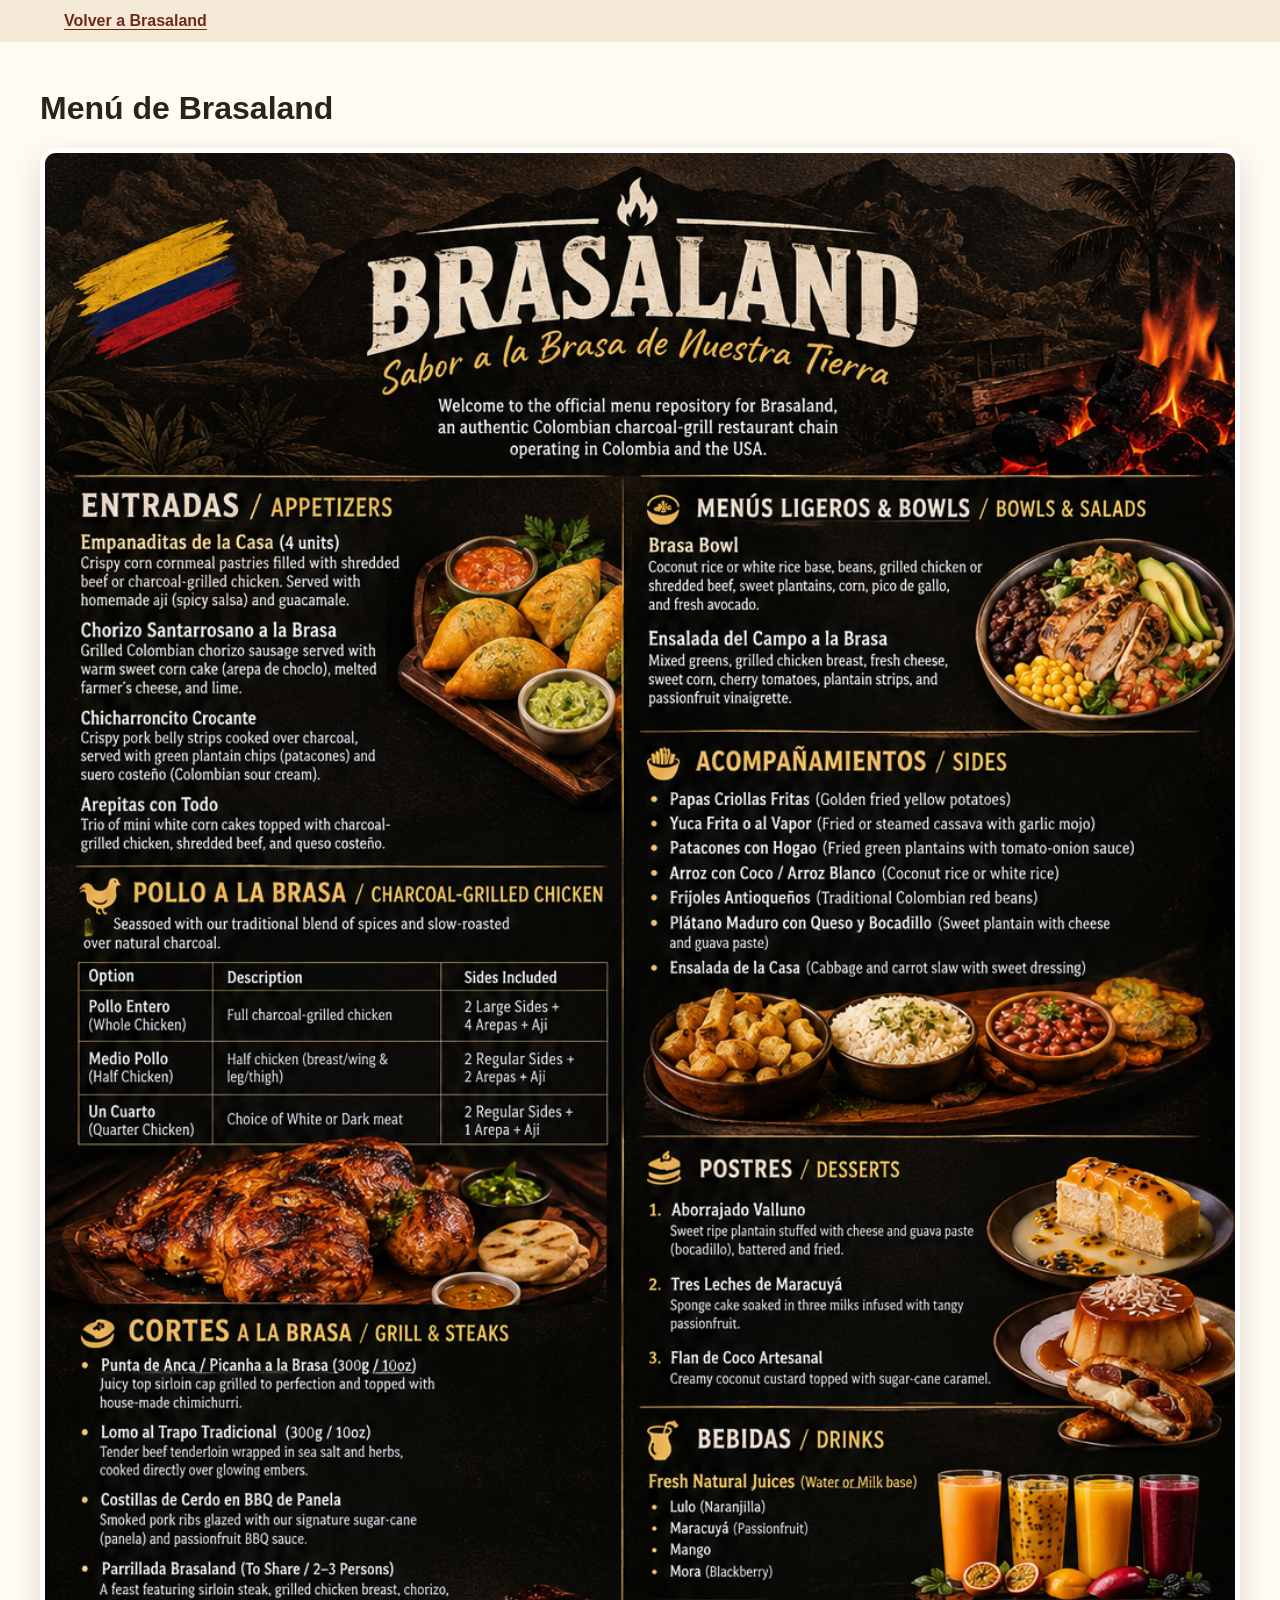
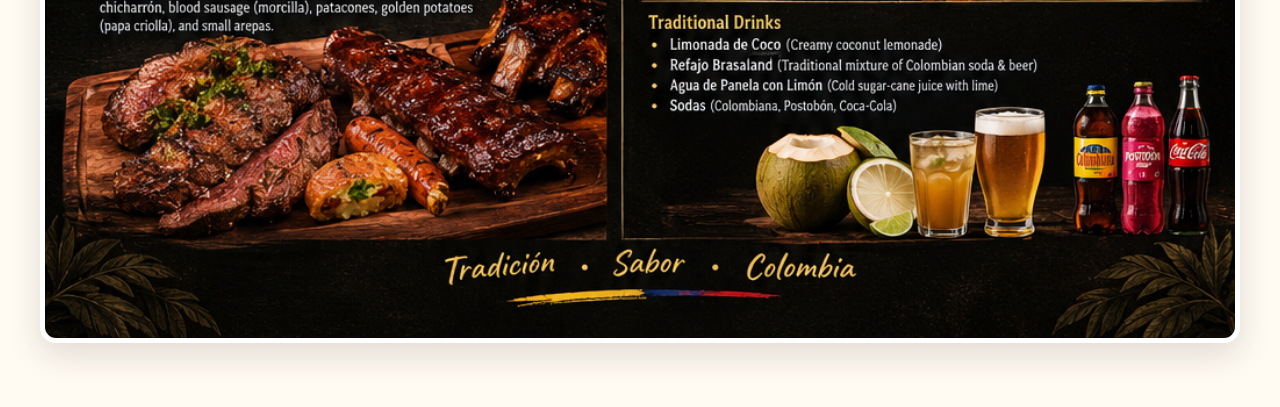
==== uis/website/menu/index.html @ ac0ff64e "[website-landing-page]" ====
<!doctype html>
<html lang="es">
  <head>
    <meta charset="utf-8" />
    <meta name="viewport" content="width=device-width, initial-scale=1" />
    <meta name="description" content="Consulta la carta de Brasaland." />
    <title>Menú | Brasaland</title>
    <link rel="stylesheet" href="../../../styles.css" />
  </head>
  <body class="menu-page">
    <header class="site-header">
      <a class="menu-back-link" href="../../../index.html">Volver a Brasaland</a>
    </header>
    <main class="restaurant-menu">
      <h1>Menú de Brasaland</h1>
      <img class="menu-image" src="./menu.png" alt="Carta del restaurante Brasaland" />
    </main>
  </body>
</html>
---- styles.css ----
:root {
	color-scheme: light;
	font-family: Arial, Helvetica, sans-serif;
	background-color: #fffaf2;
	color: #29231c;
	font-synthesis: none;
	text-rendering: optimizeLegibility;
	--color-ink: #29231c;
	--color-paper: #fffaf2;
	--color-cream: #f4ead7;
	--color-fire: #9b3f1f;
	--color-fire-dark: #702b16;
	--color-muted: #63584d;
	--content-width: 72rem;
}

* {
	box-sizing: border-box;
}

html {
	scroll-behavior: smooth;
}

body {
	min-width: 320px;
	min-height: 100vh;
	margin: 0;
	line-height: 1.6;
}

a {
	color: var(--color-fire-dark);
	text-underline-offset: 0.18em;
}

a:hover {
	color: var(--color-fire);
}

a:focus-visible,
button:focus-visible,
[tabindex]:focus-visible {
	outline: 3px solid #fff;
	outline-offset: 2px;
	box-shadow: 0 0 0 5px var(--color-ink);
}

h1,
h2,
h3,
p {
	margin-top: 0;
}

h1,
h2,
h3 {
	line-height: 1.15;
}

h2 {
	margin-bottom: 1.5rem;
	font-size: clamp(1.75rem, 5vw, 2.5rem);
}

body:not(.application-page) section,
.ordering-notice {
	padding: 3.5rem 1.25rem;
}

.site-header {
	display: flex;
	flex-direction: row;
	align-items: center;
	justify-content: space-between;
	gap: 0.75rem;
	padding: 1rem 1.25rem;
	background-color: var(--color-cream);
}

.site-header {
	min-height: 4.5rem;
}

.site-brand {
	display: inline-flex;
	flex: 0 0 auto;
	align-items: center;
	width: 5.5rem;
	height: 2.75rem;
	color: var(--color-fire);
	text-decoration: none;
}

.site-brand img {
	display: block;
	width: 100%;
	height: 100%;
	object-fit: contain;
	filter: brightness(0) saturate(100%) invert(25%) sepia(36%) saturate(1527%) hue-rotate(341deg) brightness(94%) contrast(91%);
}

.site-brand picture {
	display: block;
	width: 100%;
	height: 100%;
}

.site-menu {
	position: relative;
}

.site-menu summary {
	display: grid;
	width: 2.875rem;
	height: 2.875rem;
	place-items: center;
	border-radius: 0.4rem;
	cursor: pointer;
	list-style: none;
}

.site-menu summary::-webkit-details-marker {
	display: none;
}

.site-menu summary::marker {
	content: "";
}

.site-menu summary img {
	display: block;
	width: 1.6875rem;
	height: auto;
	filter: brightness(0) saturate(100%) invert(25%) sepia(36%) saturate(1527%) hue-rotate(341deg) brightness(94%) contrast(91%);
}

.site-menu summary:focus-visible {
	outline: 3px solid #fff;
	outline-offset: 2px;
	box-shadow: 0 0 0 5px var(--color-ink);
}

.site-menu[open] nav {
	position: absolute;
	z-index: 2;
	top: calc(100% + 0.5rem);
	right: 0;
	width: min(17rem, calc(100vw - 2.5rem));
	padding: 0.75rem 1rem;
	border: 1px solid #d8c7b2;
	border-radius: 0.5rem;
	background: var(--color-paper);
	box-shadow: 0 0.5rem 1.25rem rgb(41 35 28 / 16%);
}

.desktop-navigation {
	display: none;
}

.site-navigation,
.social-links {
	display: flex;
	flex-wrap: wrap;
	gap: 0.35rem 1rem;
	margin: 0;
	padding: 0;
	list-style: none;
}

.site-navigation {
	flex-direction: column;
	gap: 0.25rem;
}

.site-navigation a,
.site-navigation span {
	display: inline-block;
	width: 100%;
	padding: 0.35rem 0;
	font-weight: 700;
}

.site-navigation [aria-disabled="true"] {
	color: var(--color-muted);
	cursor: not-allowed;
}

.hero {
	display: grid;
	min-height: 24rem;
	align-items: center;
	background: linear-gradient(135deg, #f4ead7 0%, #f9ddbd 100%);
}

.hero-content,
.story-content,
.differentiators,
.locations,
.loyalty,
.contact {
	width: min(100%, var(--content-width));
	margin-inline: auto;
}

.hero h1 {
	max-width: 15ch;
	margin-bottom: 1rem;
	font-size: clamp(2.5rem, 11vw, 5rem);
}

.hero p {
	max-width: 52rem;
	margin-bottom: 1.5rem;
	color: var(--color-muted);
	font-size: 1.125rem;
}

.button {
	display: inline-flex;
	min-height: 2.875rem;
	align-items: center;
	justify-content: center;
	padding: 0.7rem 1.2rem;
	border: 2px solid var(--color-fire-dark);
	border-radius: 0.4rem;
	background-color: var(--color-fire-dark);
	color: #fff;
	font-weight: 700;
	text-align: center;
	text-decoration: none;
}

.button:hover {
	background-color: #fff;
	color: var(--color-fire-dark);
}

.story,
.differentiators,
.locations,
.contact {
	width: 100%;
}

.story {
	display: grid;
	gap: 2rem;
	background-color: #fff;
}

.story-image {
	display: block;
	width: 100%;
	min-height: 13rem;
	aspect-ratio: 4 / 3;
	border-radius: 0.5rem;
	object-fit: cover;
}

.story-content p {
	max-width: 46rem;
	margin-bottom: 0;
	color: var(--color-muted);
}

.differentiators {
	background-color: var(--color-paper);
}

.differentiator-list,
.location-list {
	display: grid;
	gap: 1rem;
}

.differentiator,
.location {
	padding: 1.25rem;
	border: 1px solid #e3d6c4;
	border-radius: 0.5rem;
	background-color: #fff;
}

.differentiator h3,
.location h3,
.loyalty h3 {
	margin-bottom: 0.75rem;
	font-size: 1.25rem;
}

.differentiator ul,
.loyalty ul {
	margin-bottom: 0;
	padding-left: 1.25rem;
}

.differentiator li + li,
.loyalty li + li {
	margin-top: 0.4rem;
}

.locations {
	background-color: #fff;
}

.location p {
	margin-bottom: 0.5rem;
	color: var(--color-muted);
}

.location p:last-child {
	margin-bottom: 0;
}

.loyalty {
	padding: 2rem 1.25rem;
	border-radius: 0.5rem;
	background-color: var(--color-cream);
}

.loyalty h3 {
	margin-bottom: 1rem;
}

.loyalty .button {
	margin-top: 1.5rem;
}

.ordering-notice {
	background-color: #29231c;
	color: #fff;
	text-align: center;
}

.ordering-notice p {
	max-width: 58rem;
	margin: 0 auto;
	font-size: 1.1rem;
	font-weight: 700;
}

.contact {
	background-color: var(--color-paper);
}

.contact address {
	font-style: normal;
}

.contact p {
	margin-bottom: 0.5rem;
}

/* Carta del restaurante */
.menu-page {
	background: var(--color-paper);
}

.restaurant-menu {
	width: min(100%, 80rem);
	margin-inline: auto;
	padding: clamp(1.25rem, 4vw, 3rem) clamp(1rem, 4vw, 2.5rem) 4rem;
}

.menu-image {
	display: block;
	width: 100%;
	height: auto;
	border: 0.35rem solid #fff;
	border-radius: 1rem;
	box-shadow: 0 0.75rem 2rem rgb(41 35 28 / 14%);
}

.menu-intro {
	display: grid;
	grid-template-columns: minmax(0, 1fr);
	min-width: 0;
	align-items: center;
	gap: clamp(1rem, 4vw, 3rem);
	padding: 1rem 0 2rem;
	text-align: left;
}

.menu-intro-copy {
	min-width: 0;
	max-width: 42rem;
	align-self: start;
}

.menu-intro h1 {
	margin-bottom: 0.75rem;
	font-size: clamp(2.25rem, 9vw, 4.5rem);
}

.menu-intro-copy > p:not(.menu-eyebrow) {
	margin-bottom: 1rem;
	color: var(--color-muted);
	font-size: 1.1rem;
}

.menu-eyebrow {
	margin-bottom: 0.6rem;
	color: var(--color-fire-dark);
	font-size: 0.85rem;
	font-weight: 700;
	letter-spacing: 0.1em;
	text-transform: uppercase;
}

.menu-back-link {
	font-weight: 700;
}

.menu-hero-image {
	display: block;
	min-width: 0;
	width: 100%;
	max-height: clamp(16rem, 38vw, 27rem);
	aspect-ratio: 4 / 3;
	border: 0.35rem solid #fff;
	border-radius: 1rem;
	box-shadow: 0 0.75rem 2rem rgb(41 35 28 / 14%);
	object-fit: cover;
}

.menu-section {
	min-width: 0;
	margin-top: clamp(0.75rem, 2vw, 1.25rem);
	border: 1px solid #e3d6c4;
	border-radius: 0.75rem;
	background: #fff;
}

.menu-page .restaurant-menu > .menu-section {
	width: 100%;
	margin-inline: 0;
	padding: clamp(1rem, 3vw, 1.75rem);
	text-align: left;
}

.menu-section h2 {
	margin-bottom: 1.25rem;
	color: var(--color-fire-dark);
	font-size: clamp(1.35rem, 4.5vw, 2rem);
	text-wrap: balance;
}

.menu-section h2 span,
.menu-item h3 span,
.menu-drink-groups h3 span {
	display: inline-block;
	color: var(--color-muted);
	font-size: 0.82em;
	font-weight: 400;
	text-wrap: pretty;
}

.menu-section-featured {
	border-color: #d9b89e;
	background: #f4ead7;
}

.menu-section-featured .menu-eyebrow {
	margin-bottom: 0.4rem;
}

.menu-section-description {
	max-width: 48rem;
	margin-top: -0.5rem;
	color: var(--color-muted);
}

.menu-item-list {
	display: grid;
	grid-template-columns: repeat(auto-fit, minmax(min(100%, 18rem), 1fr));
	min-width: 0;
	gap: 0.75rem;
}

.menu-item {
	min-width: 0;
	max-width: 34rem;
	padding: 1rem;
	overflow-wrap: break-word;
	border: 1px solid #e8ded1;
	border-radius: 0.45rem;
	background: #fffaf2;
}

.menu-item h3,
.menu-drink-groups h3 {
	margin-bottom: 0.4rem;
	font-size: 1.1rem;
}

.menu-item p {
	max-width: 58ch;
	margin-bottom: 0;
	color: var(--color-muted);
}

.menu-item .menu-accompaniment {
	margin-top: 0.6rem;
	color: var(--color-ink);
	font-size: 0.95rem;
}

.menu-side-list,
.menu-simple-list {
	display: grid;
	grid-template-columns: minmax(0, 1fr);
	gap: 0.6rem;
	margin: 0;
	padding: 0;
	list-style: none;
}

.menu-side-list li {
	display: grid;
	gap: 0.15rem;
	min-width: 0;
	padding: 0.85rem;
	border: 1px solid #eee4d7;
	border-radius: 0.45rem;
	background: #fffaf2;
}

.menu-side-list li:last-child {
	padding-bottom: 0.85rem;
}

.menu-side-list li span,
.menu-simple-list li span {
	color: var(--color-muted);
	font-size: 0.95rem;
}

.menu-drink-groups {
	display: grid;
	grid-template-columns: repeat(auto-fit, minmax(min(100%, 18rem), 1fr));
	gap: 0.75rem;
}

.menu-drink-groups > div {
	min-width: 0;
	max-width: 34rem;
	padding: 1rem;
	border: 1px solid #eee4d7;
	border-radius: 0.5rem;
	background: #fffaf2;
}

.menu-drink-groups > div > p {
	margin-bottom: 0.75rem;
	color: var(--color-muted);
}

.menu-tag-list {
	display: flex;
	flex-wrap: wrap;
	gap: 0.5rem;
	margin: 0;
	padding: 0;
	list-style: none;
}

.menu-tag-list li {
	padding: 0.35rem 0.75rem;
	border-radius: 999px;
	background: var(--color-cream);
	font-weight: 700;
}

.menu-simple-list li {
	min-width: 0;
	padding: 0.65rem 0;
	border-bottom: 1px solid #eee4d7;
}

.site-footer {
	display: flex;
	flex-direction: column;
	gap: 0.75rem;
	padding: 1.5rem 1.25rem;
	background-color: var(--color-ink);
	color: #fff;
}

.site-footer p {
	margin: 0;
}

.site-footer a {
	color: #fff;
}

.site-footer a:hover {
	color: #f9d5ad;
}

/* Formulario demostrativo Brasa Points */
.application-page {
	background: var(--color-paper);
}

.application-main {
	width: min(100%, 64rem);
	margin-inline: auto;
}

.application-intro {
	padding: 2.5rem 1.25rem 1.5rem;
}

.application-intro h1 {
	max-width: 18ch;
	margin-bottom: 1rem;
	font-size: clamp(2rem, 8vw, 3.5rem);
}

.application-intro > p,
.application-form-section > h2 {
	max-width: 48rem;
}

.application-eyebrow {
	margin-bottom: 0.75rem;
	color: var(--color-fire-dark);
	font-size: 0.9rem;
	font-weight: 700;
	letter-spacing: 0.06em;
	text-transform: uppercase;
}

.simulation-notice {
	margin-top: 1.5rem;
	padding: 1rem 1.125rem;
	border-left: 0.3rem solid var(--color-fire-dark);
	border-radius: 0.25rem;
	background: var(--color-cream);
}

.required-note,
.field-hint,
.optional-note {
	color: var(--color-muted);
	font-size: 0.95rem;
}

.required-note {
	margin: 1rem 0 0;
}

.application-form-section {
	padding: 1.5rem 1.25rem 3rem;
}

.application-form-section > h2 {
	margin-bottom: 1.25rem;
	font-size: clamp(1.5rem, 5vw, 2rem);
}

.application-form {
	display: grid;
	gap: 1.25rem;
	width: 100%;
	padding: 1.25rem;
	border: 1px solid #e3d6c4;
	border-radius: 0.75rem;
	background: #fff;
	box-shadow: 0 0.5rem 1.5rem rgb(41 35 28 / 8%);
}

.form-progress {
	grid-column: 1 / -1;
}

.form-progress ol {
	display: flex;
	align-items: center;
	justify-content: space-between;
	gap: 0.5rem;
	margin: 0;
	padding: 0;
	list-style: none;
}

.progress-step {
	display: grid;
	width: 2.25rem;
	height: 2.25rem;
	place-items: center;
	border: 2px solid #b8aa98;
	border-radius: 50%;
	background: #f4ead7;
	color: #63584d;
	font-weight: 700;
	transition: width 160ms ease, height 160ms ease, background-color 160ms ease;
}

.progress-step.is-current {
	width: 2.8rem;
	height: 2.8rem;
	border-color: var(--color-fire-dark);
	background: var(--color-fire-dark);
	color: #fff;
}

.progress-step.is-complete {
	border-color: #6e8067;
	background: #e5eddf;
	color: #293a29;
}

.progress-label {
	margin: 0.75rem 0 0;
	color: var(--color-muted);
	font-weight: 700;
}

.form-step,
.form-step-fields {
	display: grid;
	min-width: 0;
	gap: 1.25rem;
}

.location-fields-row {
	display: grid;
	min-width: 0;
	gap: 1.25rem;
}

.form-step[hidden],
.conditional-text-field[hidden],
.conditional-text-field textarea[hidden] {
	display: none;
}

.form-step-heading {
	margin: 0;
	font-size: clamp(1.25rem, 4vw, 1.7rem);
}

.application-page .form-step {
	padding: 0;
}

.form-navigation {
	display: flex;
	grid-column: 1 / -1;
	align-items: center;
	justify-content: space-between;
	gap: 0.75rem;
}

.button-secondary {
	border-color: #786b5f;
	background: #fff;
	color: var(--color-ink);
}

.button-secondary:hover {
	background: var(--color-cream);
	color: var(--color-ink);
}

.application-page .form-navigation .form-submit {
	width: auto;
	min-width: 9rem;
	margin-left: auto;
}

.conditional-text-field textarea {
	width: 100%;
	min-height: 2.875rem;
	max-height: 8rem;
	padding: 0.65rem 0.75rem;
	border: 1px solid #786b5f;
	border-radius: 0.35rem;
	background-color: #fff;
	color: var(--color-ink);
	font: inherit;
	line-height: 1.6;
	resize: none;
	overflow-x: hidden;
	overflow-y: auto;
}

.application-summary {
	grid-column: 1 / -1;
}

.summary-list {
	margin: 0;
	border-top: 1px solid #e3d6c4;
}

.summary-item {
	display: grid;
	grid-template-columns: minmax(0, 0.8fr) minmax(0, 1.2fr);
	gap: 0.5rem 1rem;
	padding: 0.75rem 0;
	border-bottom: 1px solid #e3d6c4;
}

.summary-item dt {
	font-weight: 700;
}

.summary-item dd {
	min-width: 0;
	margin: 0;
}

.summary-edit {
	display: flex;
	width: 100%;
	align-items: flex-start;
	justify-content: space-between;
	gap: 0.75rem;
	padding: 0;
	border: 0;
	background: transparent;
	color: var(--color-fire-dark);
	font: inherit;
	text-align: left;
	cursor: pointer;
}

.summary-edit-label {
	flex: 0 0 auto;
	font-size: 0.9rem;
	font-weight: 700;
	text-decoration: underline;
	text-underline-offset: 0.15em;
}

.form-confirmations {
	grid-column: 1 / -1;
}

.form-field {
	min-width: 0;
	margin: 0;
}

.phone-inputs {
	display: grid;
	grid-template-columns: minmax(0, 1.2fr) minmax(0, 0.8fr);
	gap: 0.5rem;
}

.form-field > label,
.form-fieldset > legend {
	display: block;
	margin-bottom: 0.4rem;
	font-weight: 700;
}

.form-field input:not([type="checkbox"]),
.form-field select {
	width: 100%;
	min-height: 2.875rem;
	padding: 0.65rem 0.75rem;
	border: 1px solid #786b5f;
	border-radius: 0.35rem;
	background-color: #fff;
	color: var(--color-ink);
	font: inherit;
}

.application-page .form-field input:focus-visible,
.application-page .form-field select:focus-visible,
.application-page .form-field textarea:focus-visible {
	outline: 3px solid var(--color-fire-dark);
	outline-offset: 2px;
}

.form-field input[aria-invalid="true"],
.form-field select[aria-invalid="true"] {
	border-color: #9f2018;
	box-shadow: 0 0 0 1px #9f2018;
}

.form-field input:disabled,
.form-field select:disabled {
	background-color: #f1eee9;
	color: #63584d;
	cursor: not-allowed;
}

.field-hint {
	margin: 0 0 0.45rem;
}

.field-error {
	margin: 0.45rem 0 0;
	color: #8b1e16;
	font-weight: 700;
}

.form-fieldset {
	min-width: 0;
	padding: 0;
	border: 0;
}

.form-fieldset > legend {
	padding: 0;
}

.checkbox-list {
	display: grid;
	gap: 0.65rem;
}

.checkbox-option {
	display: flex;
	align-items: flex-start;
	gap: 0.65rem;
	line-height: 1.45;
}

.checkbox-option input[type="checkbox"] {
	width: 1.15rem;
	height: 1.15rem;
	flex: 0 0 auto;
	margin: 0.15rem 0 0;
	accent-color: var(--color-fire-dark);
}

.form-status {
	padding: 1rem 1.125rem;
	border: 1px solid;
	border-radius: 0.4rem;
}

.form-status p,
.form-status h2 {
	margin-bottom: 0;
}

.form-status-error {
	border-color: #9f2018;
	background: #fff3f1;
	color: #73170f;
}

.form-status-success {
	margin-top: 1.25rem;
	border-color: #28653d;
	background: #eff8f1;
	color: #194629;
}

.form-status-success h2 {
	margin-bottom: 0.5rem;
	font-size: 1.4rem;
}

.application-page .form-submit {
	width: 100%;
	font: inherit;
	cursor: pointer;
}

.application-page .form-submit:disabled {
	border-color: #63584d;
	background: #63584d;
	cursor: not-allowed;
}

.sr-only {
	position: absolute;
	width: 1px;
	height: 1px;
	padding: 0;
	margin: -1px;
	overflow: hidden;
	clip: rect(0, 0, 0, 0);
	white-space: nowrap;
	border: 0;
}

@media (min-width: 40rem) {
	.site-header {
		flex-direction: row;
		align-items: center;
		justify-content: space-between;
		padding-inline: 2rem;
	}

	.site-brand {
		width: 6.5rem;
		height: 3.25rem;
	}

	.site-menu {
		display: none;
	}

	.desktop-navigation {
		display: block;
		width: auto;
	}

	.site-navigation {
		flex-direction: row;
		flex-wrap: wrap;
		justify-content: flex-end;
		gap: 0.35rem 1rem;
	}

	.site-navigation a,
	.site-navigation span {
		width: auto;
	}

	body:not(.application-page) section,
	.ordering-notice {
		padding: 4rem 2rem;
	}

	.story {
		grid-template-columns: minmax(12rem, 0.85fr) minmax(0, 1.15fr);
		align-items: center;
	}

	.differentiator-list,
	.location-list {
		grid-template-columns: repeat(2, minmax(0, 1fr));
	}

	.loyalty {
		padding: 2.5rem;
	}

	.site-footer {
		flex-direction: row;
		align-items: center;
		justify-content: space-between;
		padding-inline: 2rem;
	}

	.application-intro {
		padding: 3rem 2rem 1.75rem;
	}

	.application-form-section {
		padding: 1.75rem 2rem 4rem;
	}

	.application-form {
		grid-template-columns: repeat(2, minmax(0, 1fr));
		gap: 1.35rem 1.5rem;
		padding: 1.75rem;
	}

	.form-fieldset,
	.form-status,
	.application-page .form-submit,
	.form-step,
	.form-navigation,
	.form-progress,
	.application-summary {
		grid-column: 1 / -1;
	}

	.form-step-fields {
		grid-template-columns: repeat(2, minmax(0, 1fr));
		gap: 1.35rem 1.5rem;
	}

	.form-step-fields > .phone-fieldset {
		grid-column: auto;
	}

	.form-step-heading {
		grid-column: 1 / -1;
	}

	.checkbox-list {
		grid-template-columns: repeat(2, minmax(0, 1fr));
	}

	.application-page .form-submit {
		justify-self: end;
	}
}

@media (max-width: 34rem) {
	.application-form {
		padding: 1rem;
	}

	.location-fields-row {
		grid-template-columns: 1fr;
	}

	.phone-inputs {
		grid-template-columns: 1fr;
	}

	.summary-item {
		grid-template-columns: 1fr;
		gap: 0.2rem;
	}
}

@media (min-width: 48rem) {
	.menu-intro {
		grid-template-columns: minmax(0, 1fr) minmax(16rem, 0.9fr);
	}

	.menu-side-list {
		grid-template-columns: repeat(2, minmax(0, 1fr));
		column-gap: 1.25rem;
	}

	.menu-side-list li:last-child:nth-child(odd) {
		grid-column: 1 / -1;
	}

	.site-header {
		padding-inline: max(2rem, calc((100vw - var(--content-width)) / 2));
	}

	.differentiator-list {
		grid-template-columns: repeat(3, minmax(0, 1fr));
	}

	.story-image {
		min-height: 20rem;
	}
}

@media (min-width: 64rem) {
	.site-header {
		min-height: 0;
		padding-block: 0.5rem;
	}

	.site-brand {
		width: 7.5rem;
		height: 3.75rem;
	}

	body:not(.application-page) section,
	.ordering-notice {
		padding-inline: max(3rem, calc((100vw - var(--content-width)) / 2));
	}

	.hero {
		min-height: 32rem;
	}

	.location-list {
		grid-template-columns: repeat(2, minmax(0, 1fr));
	}

	.loyalty {
		width: 100%;
		margin-inline: 0;
		padding-inline: clamp(2rem, 6vw, 7rem);
	}

	.application-intro {
		padding-top: 4rem;
	}

	.application-form-section {
		padding-bottom: 5rem;
	}

	.application-form {
		gap: 1.5rem 2rem;
		padding: 2.25rem;
	}

	.location-fields-row {
		grid-column: 1 / -1;
		grid-template-columns: minmax(0, 0.9fr) minmax(0, 0.8fr) minmax(0, 1.3fr);
		gap: 1.35rem 1.5rem;
	}
}

@media (prefers-reduced-motion: reduce) {
	html {
		scroll-behavior: auto;
	}

	.progress-step {
		transition: none;
	}
}
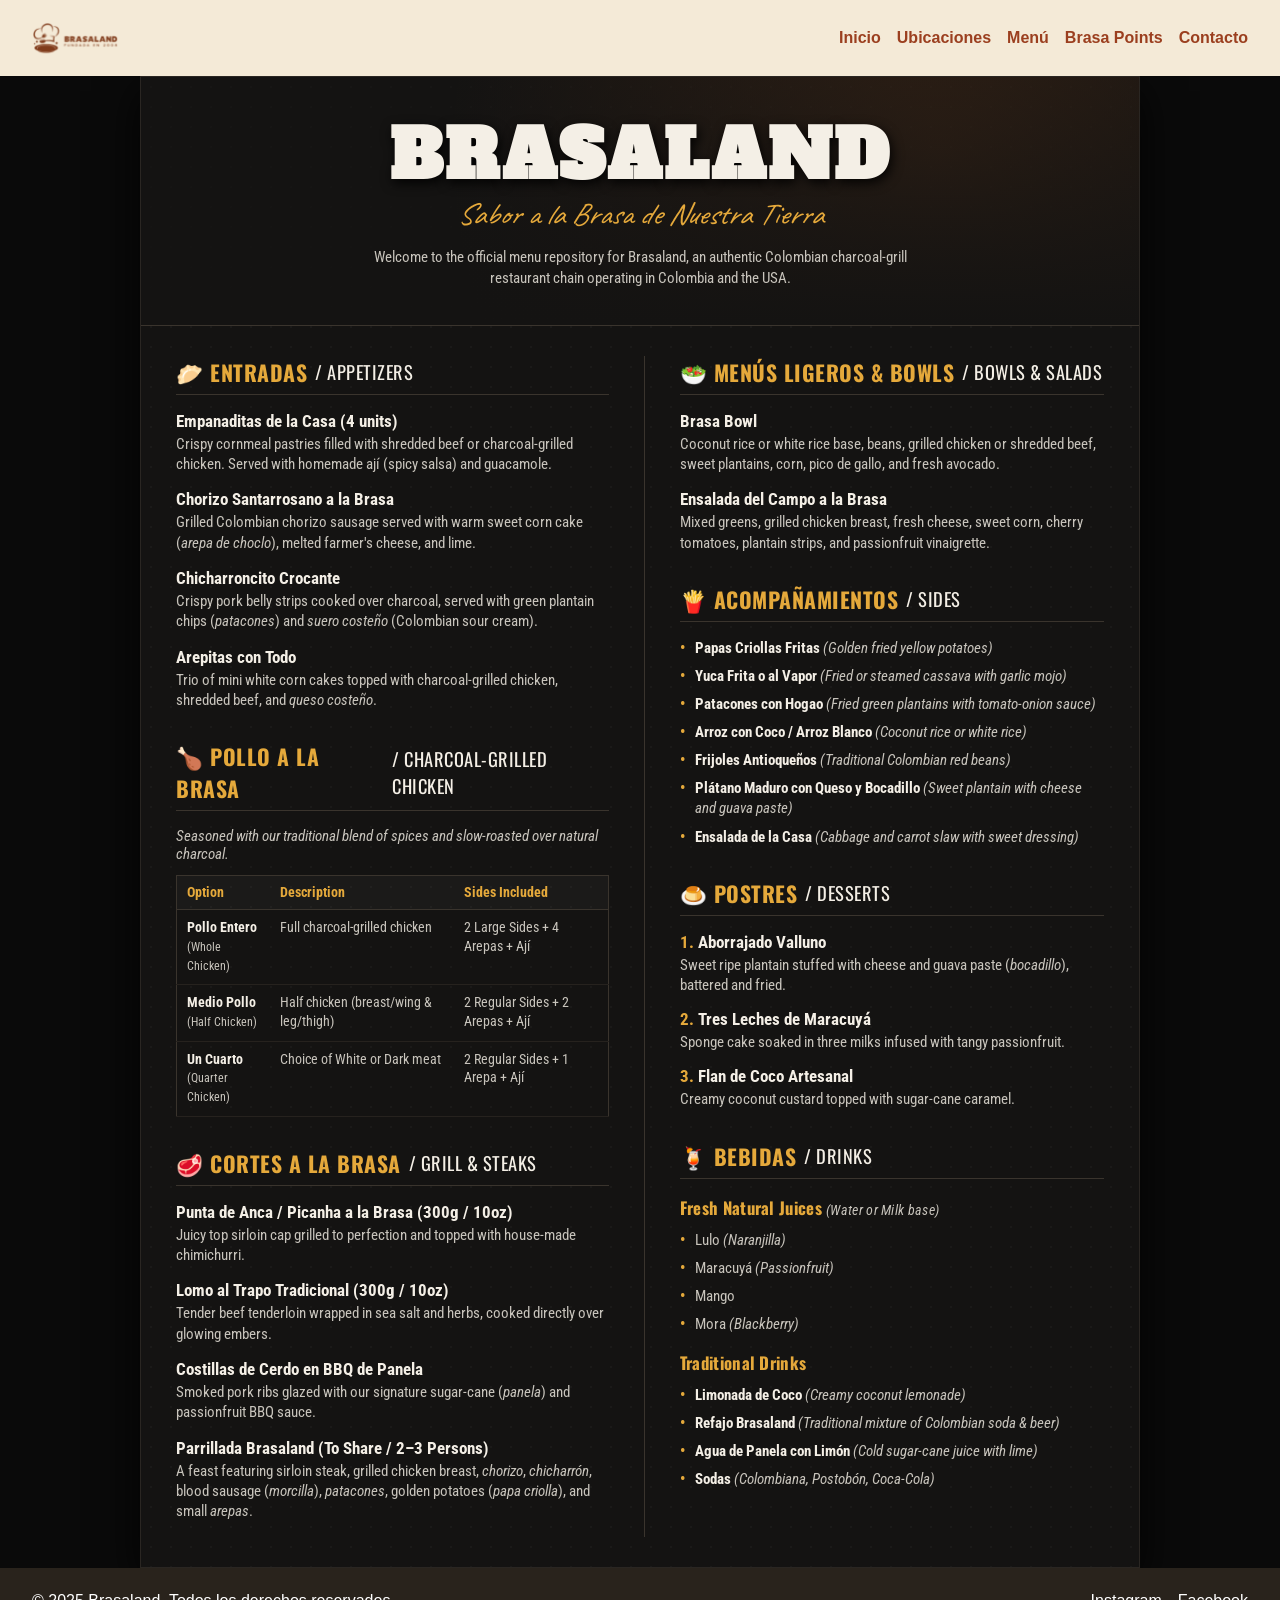
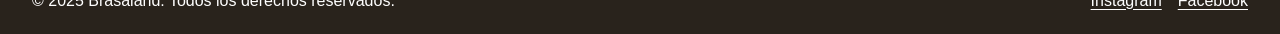
==== commit 63aed63c: "Modificación página menú hacia una más dinámica" ====
--- a/uis/website/menu/index.html
+++ b/uis/website/menu/index.html
@@ -1,19 +1,654 @@
-<!doctype html>
+<!DOCTYPE html>
 <html lang="es">
-  <head>
-    <meta charset="utf-8" />
-    <meta name="viewport" content="width=device-width, initial-scale=1" />
-    <meta name="description" content="Consulta la carta de Brasaland." />
-    <title>Menú | Brasaland</title>
-    <link rel="stylesheet" href="../../../styles.css" />
-  </head>
-  <body class="menu-page">
-    <header class="site-header">
-      <a class="menu-back-link" href="../../../index.html">Volver a Brasaland</a>
+<head>
+  <meta charset="UTF-8">
+  <meta name="viewport" content="width=device-width, initial-scale=1.0">
+  <title>Menú Brasaland - Sabor a la Brasa de Nuestra Tierra</title>
+  <link href="https://fonts.googleapis.com/css2?family=Alfa+Slab+One&family=Caveat:wght@600&family=Oswald:wght@500;700&family=Roboto+Condensed:ital,wght@0,400;0,700;1,400&display=swap" rel="stylesheet">
+  
+  <style>
+    :root {
+      --bg-dark: #141312;
+      --gold-accent: #E5A93B;
+      --cream-text: #F4EFE6;
+      --gray-desc: #C8C4BC;
+      --border-subtle: #3A342D;
+      --brand-fire: #9b3f1f;
+      --brand-cream: #f4ead7;
+      --brand-ink: #29231c;
+      --brand-paper: #fffaf2;
+      --brand-muted: #63584d;
+    }
+
+    * {
+      box-sizing: border-box;
+      margin: 0;
+      padding: 0;
+    }
+
+    body {
+      background-color: #0a0a0a;
+      color: var(--cream-text);
+      font-family: 'Roboto Condensed', sans-serif;
+      min-height: 100vh;
+      padding: 0;
+    }
+
+    /* Navegación compartida con la página de inicio */
+    .site-header {
+      position: relative;
+      z-index: 2;
+      display: flex;
+      min-height: 4.5rem;
+      align-items: center;
+      justify-content: space-between;
+      gap: 0.75rem;
+      padding: 1rem 1.25rem;
+      background-color: var(--brand-cream);
+      color: var(--brand-ink);
+      font-family: Arial, Helvetica, sans-serif;
+    }
+
+    .site-brand {
+      display: inline-flex;
+      flex: 0 0 auto;
+      align-items: center;
+      width: 5.5rem;
+      height: 2.75rem;
+      text-decoration: none;
+    }
+
+    .site-brand picture,
+    .site-brand img {
+      display: block;
+      width: 100%;
+      height: 100%;
+    }
+
+    .site-brand img {
+      object-fit: contain;
+      filter: brightness(0) saturate(100%) invert(25%) sepia(36%) saturate(1527%) hue-rotate(341deg) brightness(94%) contrast(91%);
+    }
+
+    .site-menu {
+      position: relative;
+    }
+
+    .site-menu summary {
+      display: grid;
+      width: 2.875rem;
+      height: 2.875rem;
+      place-items: center;
+      border-radius: 0.4rem;
+      cursor: pointer;
+      list-style: none;
+    }
+
+    .site-menu summary::-webkit-details-marker {
+      display: none;
+    }
+
+    .site-menu summary::marker {
+      content: "";
+    }
+
+    .site-menu summary img {
+      display: block;
+      width: 1.6875rem;
+      height: auto;
+      filter: brightness(0) saturate(100%) invert(25%) sepia(36%) saturate(1527%) hue-rotate(341deg) brightness(94%) contrast(91%);
+    }
+
+    .site-menu[open] nav {
+      position: absolute;
+      z-index: 3;
+      top: calc(100% + 0.5rem);
+      right: 0;
+      width: min(17rem, calc(100vw - 2.5rem));
+      padding: 0.75rem 1rem;
+      border: 1px solid #d8c7b2;
+      border-radius: 0.5rem;
+      background: var(--brand-paper);
+      box-shadow: 0 0.5rem 1.25rem rgb(41 35 28 / 16%);
+    }
+
+    .site-navigation,
+    .social-links {
+      display: flex;
+      flex-wrap: wrap;
+      gap: 0.35rem 1rem;
+      margin: 0;
+      padding: 0;
+      list-style: none;
+    }
+
+    .site-navigation {
+      flex-direction: column;
+      gap: 0.25rem;
+    }
+
+    .site-navigation a {
+      display: inline-block;
+      width: 100%;
+      padding: 0.35rem 0;
+      color: var(--brand-fire);
+      font-weight: 700;
+      text-decoration: none;
+    }
+
+    .site-navigation a:hover {
+      color: #702b16;
+      text-decoration: underline;
+    }
+
+    .desktop-navigation {
+      display: none;
+    }
+
+    .site-header :is(a, summary):focus-visible,
+    .site-footer a:focus-visible {
+      outline: 3px solid #fff;
+      outline-offset: 2px;
+      box-shadow: 0 0 0 5px var(--brand-ink);
+    }
+
+    .menu-container {
+      width: 100%;
+      max-width: 1000px;
+      margin-inline: auto;
+      background-color: var(--bg-dark);
+      background-image: radial-gradient(rgba(255, 255, 255, 0.03) 1px, transparent 0);
+      background-size: 20px 20px;
+      border: 1px solid #2a2622;
+      box-shadow: 0 15px 40px rgba(0, 0, 0, 0.85);
+      overflow: hidden;
+    }
+
+    /* HEADER */
+    .menu-header {
+      text-align: center;
+      padding: 45px 25px 35px;
+      background: linear-gradient(to bottom, rgba(20, 19, 18, 0.55), var(--bg-dark)),
+                  radial-gradient(circle at 80% 30%, rgba(229, 115, 36, 0.25), transparent 60%);
+      border-bottom: 1px solid var(--border-subtle);
+    }
+
+    .brand-title {
+      font-family: 'Alfa Slab One', serif;
+      font-size: 4.2rem;
+      letter-spacing: 3px;
+      color: var(--cream-text);
+      text-shadow: 2px 4px 12px rgba(0, 0, 0, 0.9);
+      line-height: 1;
+    }
+
+    .brand-tagline {
+      font-family: 'Caveat', cursive;
+      font-size: 1.9rem;
+      color: var(--gold-accent);
+      margin-top: 6px;
+    }
+
+    .brand-intro {
+      max-width: 580px;
+      margin: 14px auto 0;
+      font-size: 0.95rem;
+      color: var(--gray-desc);
+      line-height: 1.4;
+    }
+
+    /* GRID DE 2 COLUMNAS */
+    .menu-grid {
+      display: grid;
+      grid-template-columns: 1.05fr 0.95fr;
+      padding: 30px 35px;
+      gap: 35px;
+    }
+
+    .col-left {
+      border-right: 1px solid var(--border-subtle);
+      padding-right: 35px;
+    }
+
+    /* SECCIONES */
+    .menu-section {
+      margin-bottom: 30px;
+    }
+
+    .menu-section:last-child {
+      margin-bottom: 0;
+    }
+
+    .section-title {
+      font-family: 'Oswald', sans-serif;
+      font-size: 1.35rem;
+      color: var(--gold-accent);
+      text-transform: uppercase;
+      letter-spacing: 0.5px;
+      border-bottom: 1px solid var(--border-subtle);
+      padding-bottom: 6px;
+      margin-bottom: 16px;
+      display: flex;
+      align-items: center;
+      gap: 8px;
+    }
+
+    .section-title span {
+      color: var(--cream-text);
+      font-weight: 400;
+      font-size: 1.15rem;
+    }
+
+    .subsection-title {
+      font-family: 'Oswald', sans-serif;
+      font-size: 1.05rem;
+      color: var(--gold-accent);
+      margin: 16px 0 10px;
+      letter-spacing: 0.3px;
+    }
+
+    .subsection-title em {
+      color: var(--gray-desc);
+      font-family: 'Roboto Condensed', sans-serif;
+      font-size: 0.9rem;
+      font-weight: 400;
+    }
+
+    /* ITEMS CON DESCRIPCIÓN */
+    .menu-item {
+      margin-bottom: 15px;
+    }
+
+    .item-name {
+      font-weight: 700;
+      font-size: 1.05rem;
+      color: var(--cream-text);
+    }
+
+    .item-desc {
+      font-size: 0.92rem;
+      color: var(--gray-desc);
+      line-height: 1.38;
+      margin-top: 3px;
+    }
+
+    .section-subtitle {
+      font-size: 0.92rem;
+      color: var(--gray-desc);
+      font-style: italic;
+      margin-bottom: 12px;
+    }
+
+    /* TABLA POLLO A LA BRASA */
+    .chicken-table {
+      width: 100%;
+      border-collapse: collapse;
+      margin-top: 8px;
+      font-size: 0.9rem;
+      border: 1px solid var(--border-subtle);
+    }
+
+    .chicken-table th {
+      text-align: left;
+      color: var(--gold-accent);
+      background-color: rgba(255, 255, 255, 0.03);
+      border-bottom: 1px solid var(--border-subtle);
+      padding: 8px 10px;
+    }
+
+    .chicken-table td {
+      padding: 9px 10px;
+      border-bottom: 1px solid #26221e;
+      color: var(--gray-desc);
+      vertical-align: top;
+      line-height: 1.3;
+    }
+
+    .chicken-table td:first-child {
+      color: var(--cream-text);
+      font-weight: bold;
+    }
+
+    .chicken-table td:first-child small {
+      font-weight: normal;
+      color: var(--gray-desc);
+    }
+
+    /* LISTAS CON VIÑETAS */
+    .bullet-list {
+      list-style: none;
+    }
+
+    .bullet-list li {
+      position: relative;
+      padding-left: 15px;
+      margin-bottom: 8px;
+      font-size: 0.93rem;
+      color: var(--gray-desc);
+      line-height: 1.35;
+    }
+
+    .bullet-list li::before {
+      content: "•";
+      color: var(--gold-accent);
+      position: absolute;
+      left: 0;
+      font-weight: bold;
+    }
+
+    .bullet-list strong {
+      color: var(--cream-text);
+    }
+
+    /* LISTA NUMERADA (POSTRES) */
+    .ordered-list {
+      list-style: none;
+      counter-reset: dessert-counter;
+    }
+
+    .ordered-list li {
+      counter-increment: dessert-counter;
+      margin-bottom: 14px;
+    }
+
+    .ordered-list .item-name::before {
+      content: counter(dessert-counter) ". ";
+      color: var(--gold-accent);
+    }
+
+    /* Footer compartido con la página de inicio */
+    .site-footer {
+      display: flex;
+      flex-direction: column;
+      gap: 0.75rem;
+      padding: 1.5rem 1.25rem;
+      background-color: var(--brand-ink);
+      color: #fff;
+      font-family: Arial, Helvetica, sans-serif;
+    }
+
+    .site-footer p {
+      margin: 0;
+    }
+
+    .site-footer a {
+      color: #fff;
+      text-underline-offset: 0.18em;
+    }
+
+    .site-footer a:hover {
+      color: #f9d5ad;
+    }
+
+    /* RESPONSIVE */
+    @media (max-width: 768px) {
+      .menu-grid {
+        grid-template-columns: 1fr;
+        padding: 25px 20px;
+        gap: 25px;
+      }
+      .col-left {
+        border-right: none;
+        padding-right: 0;
+        border-bottom: 1px solid var(--border-subtle);
+        padding-bottom: 25px;
+      }
+      .brand-title {
+        font-size: 2.8rem;
+      }
+    }
+
+    @media (min-width: 40rem) {
+      .site-header {
+        padding-inline: 2rem;
+      }
+
+      .site-menu {
+        display: none;
+      }
+
+      .desktop-navigation {
+        display: block;
+      }
+
+      .site-navigation {
+        flex-direction: row;
+        gap: 0.35rem 1rem;
+      }
+
+      .site-navigation a {
+        width: auto;
+        padding: 0.35rem 0;
+      }
+
+      .site-footer {
+        flex-direction: row;
+        align-items: center;
+        justify-content: space-between;
+        padding-inline: 2rem;
+      }
+    }
+  </style>
+</head>
+<body>
+
+  <header class="site-header">
+    <a class="site-brand" href="../../../index.html#inicio" aria-label="Brasaland, ir al inicio">
+      <picture>
+        <source media="(min-width: 64rem)" srcset="../../../uis/visual/logo/Brasaland-hz.svg">
+        <source media="(min-width: 40rem)" srcset="../../../uis/visual/logo/Brasaland-hz-sm.svg">
+        <img src="../../../uis/visual/logo/Brasaland-logo-vis.svg" alt="">
+      </picture>
+    </a>
+    <details class="site-menu">
+      <summary aria-label="Mostrar navegación principal">
+        <img src="../../../uis/visual/hamburger-menu.svg" alt="">
+      </summary>
+      <nav aria-label="Navegación principal">
+        <ul class="site-navigation">
+          <li><a href="../../../index.html#inicio">Inicio</a></li>
+          <li><a href="../../../index.html#ubicaciones">Ubicaciones</a></li>
+          <li><a href="#menu" aria-current="page">Menú</a></li>
+          <li><a href="../../../index.html#brasa-points">Brasa Points</a></li>
+          <li><a href="../../../index.html#contacto">Contacto</a></li>
+        </ul>
+      </nav>
+    </details>
+    <nav class="desktop-navigation" aria-label="Navegación principal">
+      <ul class="site-navigation">
+        <li><a href="../../../index.html#inicio">Inicio</a></li>
+        <li><a href="../../../index.html#ubicaciones">Ubicaciones</a></li>
+        <li><a href="#menu" aria-current="page">Menú</a></li>
+        <li><a href="../../../index.html#brasa-points">Brasa Points</a></li>
+        <li><a href="../../../index.html#contacto">Contacto</a></li>
+      </ul>
+    </nav>
+  </header>
+
+  <div class="menu-container">
+    <!-- ENCABEZADO -->
+    <header class="menu-header">
+      <h1 class="brand-title">BRASALAND</h1>
+      <p class="brand-tagline"><em>Sabor a la Brasa de Nuestra Tierra</em></p>
+      <p class="brand-intro">Welcome to the official menu repository for Brasaland, an authentic Colombian charcoal-grill restaurant chain operating in Colombia and the USA.</p>
     </header>
-    <main class="restaurant-menu">
-      <h1>Menú de Brasaland</h1>
-      <img class="menu-image" src="./menu.png" alt="Carta del restaurante Brasaland" />
+
+    <!-- CONTENIDO PRINCIPAL EN 2 COLUMNAS -->
+    <main class="menu-grid" id="menu">
+      
+      <!-- COLUMNA IZQUIERDA -->
+      <div class="col-left">
+        
+        <!-- ENTRADAS -->
+        <section class="menu-section">
+          <h2 class="section-title">🥟 ENTRADAS <span>/ APPETIZERS</span></h2>
+          
+          <article class="menu-item">
+            <h3 class="item-name">Empanaditas de la Casa (4 units)</h3>
+            <p class="item-desc">Crispy cornmeal pastries filled with shredded beef or charcoal-grilled chicken. Served with homemade ají (spicy salsa) and guacamole.</p>
+          </article>
+
+          <article class="menu-item">
+            <h3 class="item-name">Chorizo Santarrosano a la Brasa</h3>
+            <p class="item-desc">Grilled Colombian chorizo sausage served with warm sweet corn cake (<em>arepa de choclo</em>), melted farmer's cheese, and lime.</p>
+          </article>
+
+          <article class="menu-item">
+            <h3 class="item-name">Chicharroncito Crocante</h3>
+            <p class="item-desc">Crispy pork belly strips cooked over charcoal, served with green plantain chips (<em>patacones</em>) and <em>suero costeño</em> (Colombian sour cream).</p>
+          </article>
+
+          <article class="menu-item">
+            <h3 class="item-name">Arepitas con Todo</h3>
+            <p class="item-desc">Trio of mini white corn cakes topped with charcoal-grilled chicken, shredded beef, and <em>queso costeño</em>.</p>
+          </article>
+        </section>
+
+        <!-- POLLO A LA BRASA -->
+        <section class="menu-section">
+          <h2 class="section-title">🍗 POLLO A LA BRASA <span>/ CHARCOAL-GRILLED CHICKEN</span></h2>
+          <p class="section-subtitle">Seasoned with our traditional blend of spices and slow-roasted over natural charcoal.</p>
+          
+          <table class="chicken-table">
+            <thead>
+              <tr>
+                <th scope="col">Option</th>
+                <th scope="col">Description</th>
+                <th scope="col">Sides Included</th>
+              </tr>
+            </thead>
+            <tbody>
+              <tr>
+                <td>Pollo Entero<br><small>(Whole Chicken)</small></td>
+                <td>Full charcoal-grilled chicken</td>
+                <td>2 Large Sides + 4 Arepas + Ají</td>
+              </tr>
+              <tr>
+                <td>Medio Pollo<br><small>(Half Chicken)</small></td>
+                <td>Half chicken (breast/wing &amp; leg/thigh)</td>
+                <td>2 Regular Sides + 2 Arepas + Ají</td>
+              </tr>
+              <tr>
+                <td>Un Cuarto<br><small>(Quarter Chicken)</small></td>
+                <td>Choice of White or Dark meat</td>
+                <td>2 Regular Sides + 1 Arepa + Ají</td>
+              </tr>
+            </tbody>
+          </table>
+        </section>
+
+        <!-- CORTES A LA BRASA -->
+        <section class="menu-section">
+          <h2 class="section-title">🥩 CORTES A LA BRASA <span>/ GRILL &amp; STEAKS</span></h2>
+          
+          <article class="menu-item">
+            <h3 class="item-name">Punta de Anca / Picanha a la Brasa (300g / 10oz)</h3>
+            <p class="item-desc">Juicy top sirloin cap grilled to perfection and topped with house-made chimichurri.</p>
+          </article>
+
+          <article class="menu-item">
+            <h3 class="item-name">Lomo al Trapo Tradicional (300g / 10oz)</h3>
+            <p class="item-desc">Tender beef tenderloin wrapped in sea salt and herbs, cooked directly over glowing embers.</p>
+          </article>
+
+          <article class="menu-item">
+            <h3 class="item-name">Costillas de Cerdo en BBQ de Panela</h3>
+            <p class="item-desc">Smoked pork ribs glazed with our signature sugar-cane (<em>panela</em>) and passionfruit BBQ sauce.</p>
+          </article>
+
+          <article class="menu-item">
+            <h3 class="item-name">Parrillada Brasaland (To Share / 2–3 Persons)</h3>
+            <p class="item-desc">A feast featuring sirloin steak, grilled chicken breast, <em>chorizo</em>, <em>chicharrón</em>, blood sausage (<em>morcilla</em>), <em>patacones</em>, golden potatoes (<em>papa criolla</em>), and small <em>arepas</em>.</p>
+          </article>
+        </section>
+
+      </div>
+
+      <!-- COLUMNA DERECHA -->
+      <div class="col-right">
+        
+        <!-- MENÚS LIGEROS & BOWLS -->
+        <section class="menu-section">
+          <h2 class="section-title">🥗 MENÚS LIGEROS &amp; BOWLS <span>/ BOWLS &amp; SALADS</span></h2>
+          
+          <article class="menu-item">
+            <h3 class="item-name">Brasa Bowl</h3>
+            <p class="item-desc">Coconut rice or white rice base, beans, grilled chicken or shredded beef, sweet plantains, corn, pico de gallo, and fresh avocado.</p>
+          </article>
+
+          <article class="menu-item">
+            <h3 class="item-name">Ensalada del Campo a la Brasa</h3>
+            <p class="item-desc">Mixed greens, grilled chicken breast, fresh cheese, sweet corn, cherry tomatoes, plantain strips, and passionfruit vinaigrette.</p>
+          </article>
+        </section>
+
+        <!-- ACOMPAÑAMIENTOS -->
+        <section class="menu-section">
+          <h2 class="section-title">🍟 ACOMPAÑAMIENTOS <span>/ SIDES</span></h2>
+          <ul class="bullet-list">
+            <li><strong>Papas Criollas Fritas</strong> <em>(Golden fried yellow potatoes)</em></li>
+            <li><strong>Yuca Frita o al Vapor</strong> <em>(Fried or steamed cassava with garlic mojo)</em></li>
+            <li><strong>Patacones con Hogao</strong> <em>(Fried green plantains with tomato-onion sauce)</em></li>
+            <li><strong>Arroz con Coco / Arroz Blanco</strong> <em>(Coconut rice or white rice)</em></li>
+            <li><strong>Frijoles Antioqueños</strong> <em>(Traditional Colombian red beans)</em></li>
+            <li><strong>Plátano Maduro con Queso y Bocadillo</strong> <em>(Sweet plantain with cheese and guava paste)</em></li>
+            <li><strong>Ensalada de la Casa</strong> <em>(Cabbage and carrot slaw with sweet dressing)</em></li>
+          </ul>
+        </section>
+
+        <!-- POSTRES -->
+        <section class="menu-section">
+          <h2 class="section-title">🍮 POSTRES <span>/ DESSERTS</span></h2>
+          <ol class="ordered-list">
+            <li>
+              <h3 class="item-name">Aborrajado Valluno</h3>
+              <p class="item-desc">Sweet ripe plantain stuffed with cheese and guava paste (<em>bocadillo</em>), battered and fried.</p>
+            </li>
+            <li>
+              <h3 class="item-name">Tres Leches de Maracuyá</h3>
+              <p class="item-desc">Sponge cake soaked in three milks infused with tangy passionfruit.</p>
+            </li>
+            <li>
+              <h3 class="item-name">Flan de Coco Artesanal</h3>
+              <p class="item-desc">Creamy coconut custard topped with sugar-cane caramel.</p>
+            </li>
+          </ol>
+        </section>
+
+        <!-- BEBIDAS -->
+        <section class="menu-section">
+          <h2 class="section-title">🍹 BEBIDAS <span>/ DRINKS</span></h2>
+          
+          <h3 class="subsection-title">Fresh Natural Juices <em>(Water or Milk base)</em></h3>
+          <ul class="bullet-list">
+            <li>Lulo <em>(Naranjilla)</em></li>
+            <li>Maracuyá <em>(Passionfruit)</em></li>
+            <li>Mango</li>
+            <li>Mora <em>(Blackberry)</em></li>
+          </ul>
+
+          <h3 class="subsection-title">Traditional Drinks</h3>
+          <ul class="bullet-list">
+            <li><strong>Limonada de Coco</strong> <em>(Creamy coconut lemonade)</em></li>
+            <li><strong>Refajo Brasaland</strong> <em>(Traditional mixture of Colombian soda &amp; beer)</em></li>
+            <li><strong>Agua de Panela con Limón</strong> <em>(Cold sugar-cane juice with lime)</em></li>
+            <li><strong>Sodas</strong> <em>(Colombiana, Postobón, Coca-Cola)</em></li>
+          </ul>
+        </section>
+
+      </div>
+
     </main>
-  </body>
-</html>
+
+  </div>
+
+  <footer class="site-footer">
+    <p>© 2025 Brasaland. Todos los derechos reservados.</p>
+    <ul class="social-links" aria-label="Redes sociales">
+      <li><a href="https://instagram.com/brasaland">Instagram</a></li>
+      <li><a href="https://facebook.com/brasaland">Facebook</a></li>
+    </ul>
+  </footer>
+
+</body>
+</html>
